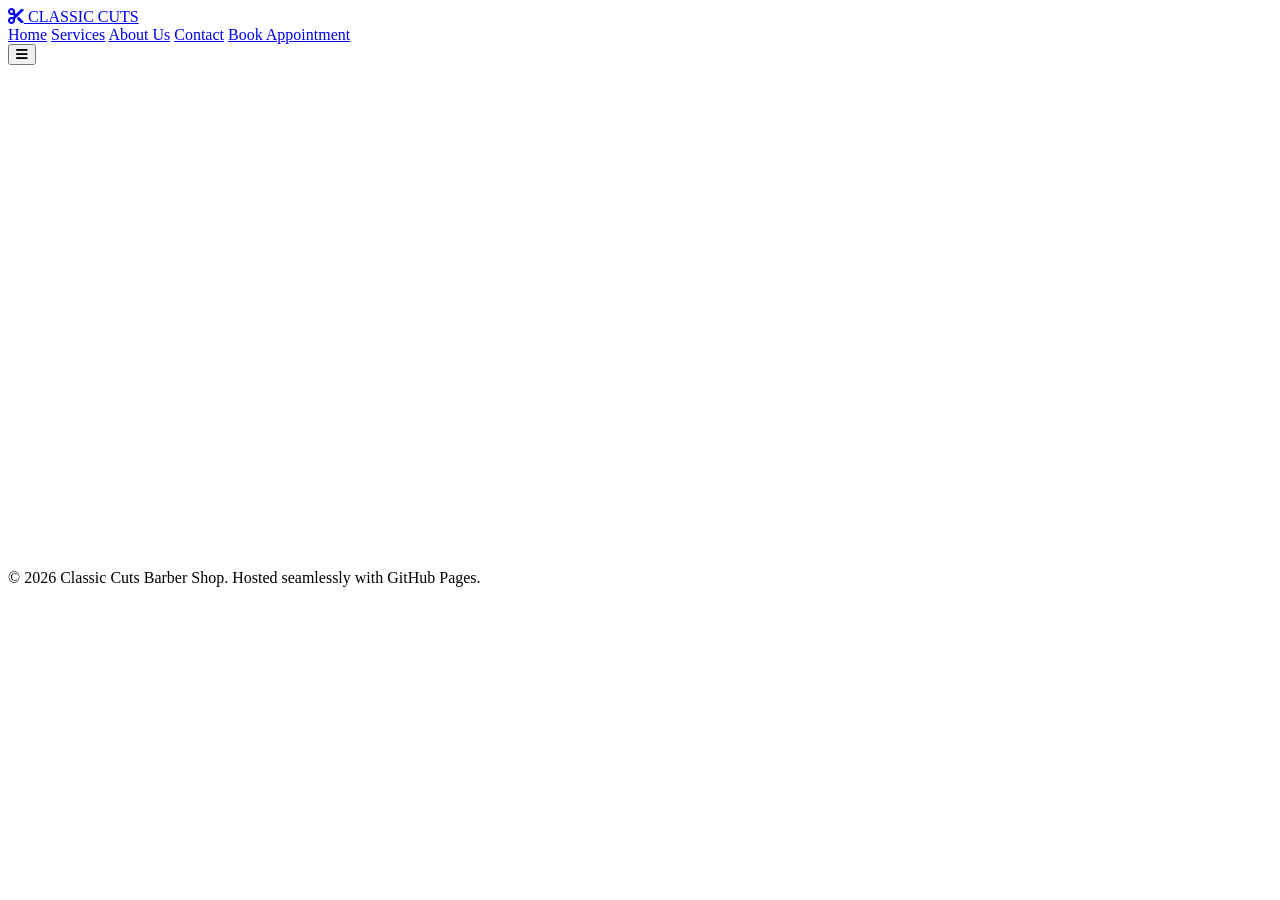
==== about.html @ 8a66cd48 "Add files via upload" ====
<!DOCTYPE html>
<html lang="en">
<head>
  <meta charset="UTF-8">
  <meta name="viewport" content="width=device-width, initial-scale=1.0">
  <title>About Us - Classic Cuts Barber Shop</title>
  <link rel="stylesheet" href="css/style.css">
  <link rel="preconnect" href="https://fonts.googleapis.com">
  <link rel="preconnect" href="https://fonts.gstatic.com" crossorigin>
  <link href="https://fonts.googleapis.com/css2?family=Cinzel:wght@600;700;800&family=Plus+Jakarta+Sans:wght@300;400;500;600;700&display=swap" rel="stylesheet">
  <link rel="stylesheet" href="https://cdnjs.cloudflare.com/ajax/libs/font-awesome/6.5.1/css/all.min.css">
  <link rel="stylesheet" href="https://unpkg.com/aos@2.3.1/dist/aos.css">
</head>
<body>
  <header class="navbar-wrapper" id="navbar">
    <div class="container nav-container">
      <a href="index.html" class="brand-logo">
        <i class="fa-solid fa-scissors"></i>
        <span>CLASSIC CUTS</span>
      </a>
      <nav class="nav-menu" id="navMenu">
        <a href="index.html" class="nav-link">Home</a>
        <a href="services.html" class="nav-link">Services</a>
        <a href="about.html" class="nav-link active">About Us</a>
        <a href="contact.html" class="nav-link">Contact</a>
        <a href="contact.html" class="btn btn-primary nav-cta">Book Appointment</a>
      </nav>
      <button class="mobile-toggle" id="mobileToggle" aria-label="Toggle menu">
        <i class="fa-solid fa-bars"></i>
      </button>
    </div>
  </header>

  <section class="page-header">
    <div class="container" data-aos="fade-up">
      <h1>About Classic Cuts</h1>
      <p>လက်ရာသေသပ်မှုနှင့် ယုံကြည်စိတ်ချရမှုအတွက် ၂၀၁၈ ခုနှစ်မှစတင်၍ ရပ်တည်လာခဲ့ပါသည်</p>
    </div>
  </section>

  <!-- Story Section -->
  <section class="about-story">
    <div class="container two-col-grid">
      <div class="story-img" data-aos="fade-right">
        <img src="https://images.unsplash.com/photo-1503951914875-452162b0f3f1?auto=format&fit=crop&w=800&q=80" alt="Our Barber Shop">
      </div>
      <div class="story-text" data-aos="fade-left">
        <span class="tagline">Our Heritage</span>
        <h2>ဆံပင်ညှပ်ခြင်းထက်ပိုသော အနုပညာ အတွေ့အကြုံ</h2>
        <p>Classic Cuts သည် ရိုးရာအစဉ်အလာကို လေးစားသော ကတ်ကြေးသံများနှင့်အတူ ခေတ်ပေါ် styling ပညာရပ်များကို ရောယှက်ထားသည့် နေရာတစ်ခု ဖြစ်ပါသည်။</p>
        <p>လူကြီးမင်းတို့ ဆိုင်အတွင်း ခြေချလိုက်သည်နှင့် အမောပြေစေမည့် ကော်ဖီ/လက်ဖက်ရည်နှင့်အတူ ဇိမ်ကျကျ နှိပ်နယ်ခံစားနိုင်စေရန် စီစဉ်ထားပါသည်။</p>
        <div class="stats-row">
          <div class="stat-card">
            <h3>8+</h3>
            <p>Years Experience</p>
          </div>
          <div class="stat-card">
            <h3>15K+</h3>
            <p>Happy Clients</p>
          </div>
          <div class="stat-card">
            <h3>5</h3>
            <p>Master Barbers</p>
          </div>
        </div>
      </div>
    </div>
  </section>

  <footer class="footer">
    <div class="container footer-bottom">
      <p>&copy; 2026 Classic Cuts Barber Shop. Hosted seamlessly with GitHub Pages.</p>
    </div>
  </footer>

  <script src="https://unpkg.com/aos@2.3.1/dist/aos.js"></script>
  <script src="js/main.js"></script>
</body>
</html>
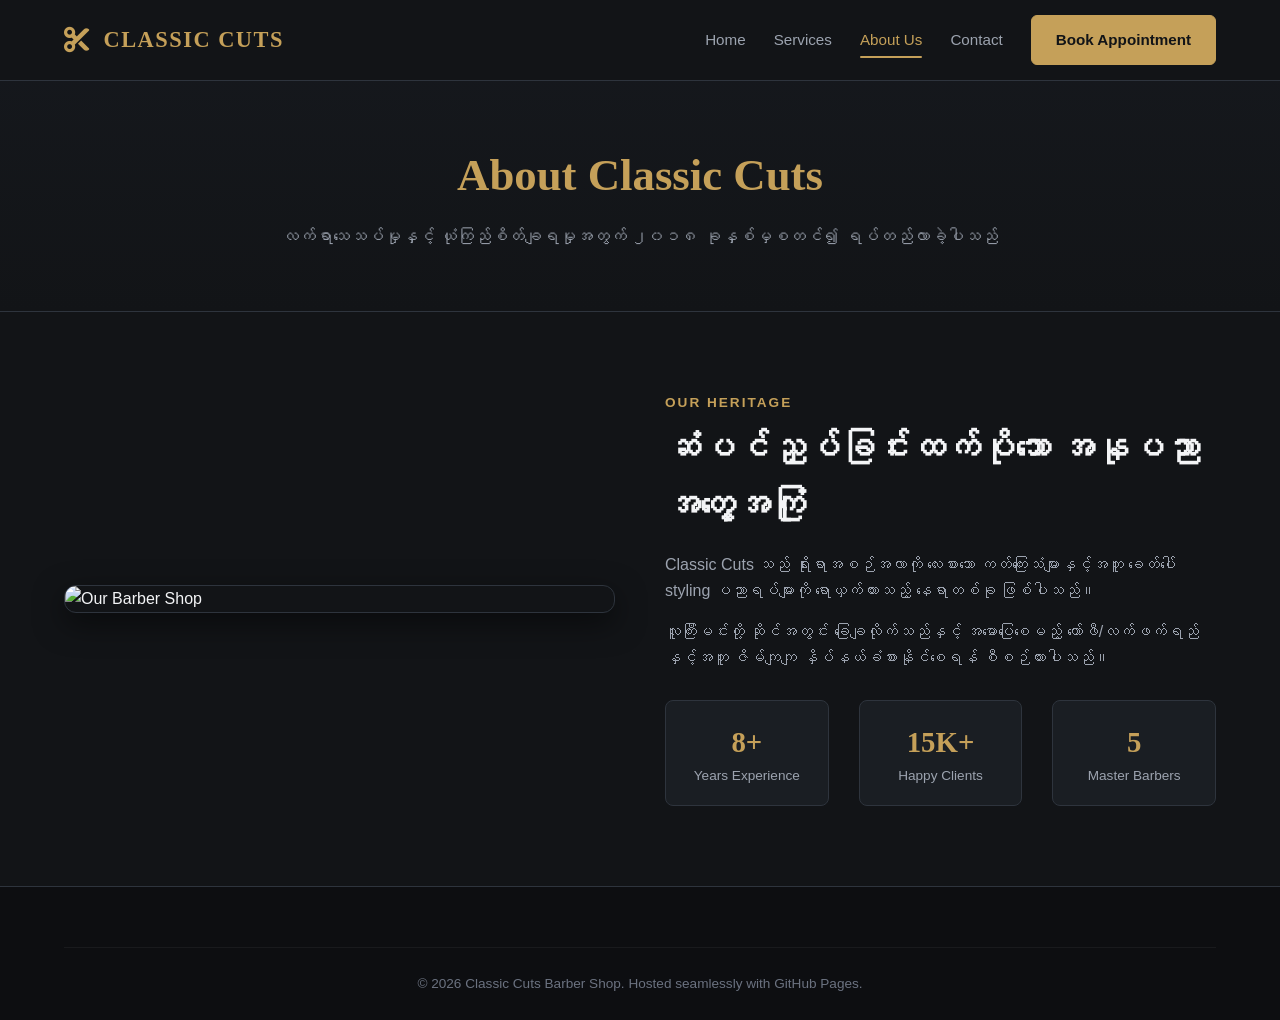
==== commit d706ddbd: "Add canonical link to about.html" ====
--- a/about.html
+++ b/about.html
@@ -3,6 +3,7 @@
 <head>
   <meta charset="UTF-8">
   <meta name="viewport" content="width=device-width, initial-scale=1.0">
+  <link rel="canonical" href="https://barber.swampyaeaung.site/" />
   <title>About Us - Classic Cuts Barber Shop</title>
   <link rel="stylesheet" href="css/style.css">
   <link rel="preconnect" href="https://fonts.googleapis.com">
--- a/css/style.css
+++ b/css/style.css
@@ -0,0 +1,758 @@
+/* -----------------------------------------------------------
+   Theme Variables & Reset
+----------------------------------------------------------- */
+:root {
+  --primary-gold: #c5a059;
+  --primary-gold-hover: #dcb66f;
+  --bg-dark: #121417;
+  --bg-surface: #1a1e23;
+  --bg-surface-elevated: #22272e;
+  --text-main: #f3f4f6;
+  --text-muted: #9ca3af;
+  --border-color: #2e343d;
+  --accent-glow: rgba(197, 160, 89, 0.2);
+  --font-serif: 'Cinzel', serif;
+  --font-sans: 'Plus Jakarta Sans', sans-serif;
+  --transition-smooth: all 0.3s cubic-bezier(0.4, 0, 0.2, 1);
+}
+
+* {
+  margin: 0;
+  padding: 0;
+  box-sizing: border-box;
+}
+
+body {
+  font-family: var(--font-sans);
+  background-color: var(--bg-dark);
+  color: var(--text-main);
+  line-height: 1.6;
+  overflow-x: hidden;
+}
+
+a {
+  text-decoration: none;
+  color: inherit;
+}
+
+img {
+  max-width: 100%;
+  display: block;
+}
+
+/* -----------------------------------------------------------
+   Layout Containers
+----------------------------------------------------------- */
+.container {
+  width: 90%;
+  max-width: 1200px;
+  margin: 0 auto;
+}
+
+/* -----------------------------------------------------------
+   Navbar Component (Responsive & Sticky)
+----------------------------------------------------------- */
+.navbar-wrapper {
+  position: fixed;
+  top: 0;
+  left: 0;
+  width: 100%;
+  z-index: 1000;
+  background-color: rgba(18, 20, 23, 0.85);
+  backdrop-filter: blur(12px);
+  border-bottom: 1px solid var(--border-color);
+  transition: var(--transition-smooth);
+}
+
+.navbar-wrapper.scrolled {
+  background-color: rgba(18, 20, 23, 0.98);
+  box-shadow: 0 4px 20px rgba(0, 0, 0, 0.4);
+}
+
+.nav-container {
+  display: flex;
+  justify-content: space-between;
+  align-items: center;
+  height: 80px;
+}
+
+.brand-logo {
+  display: flex;
+  align-items: center;
+  gap: 12px;
+  font-family: var(--font-serif);
+  font-size: 1.4rem;
+  font-weight: 700;
+  letter-spacing: 1.5px;
+  color: var(--primary-gold);
+}
+
+.brand-logo i {
+  font-size: 1.6rem;
+}
+
+.nav-menu {
+  display: flex;
+  align-items: center;
+  gap: 28px;
+}
+
+.nav-link {
+  font-size: 0.95rem;
+  font-weight: 500;
+  color: var(--text-muted);
+  position: relative;
+  transition: var(--transition-smooth);
+}
+
+.nav-link:hover,
+.nav-link.active {
+  color: var(--primary-gold);
+}
+
+.nav-link.active::after {
+  content: '';
+  position: absolute;
+  bottom: -6px;
+  left: 0;
+  width: 100%;
+  height: 2px;
+  background-color: var(--primary-gold);
+  border-radius: 2px;
+}
+
+.mobile-toggle {
+  display: none;
+  background: none;
+  border: none;
+  color: var(--primary-gold);
+  font-size: 1.6rem;
+  cursor: pointer;
+}
+
+/* -----------------------------------------------------------
+   Buttons & Badges
+----------------------------------------------------------- */
+.btn {
+  display: inline-flex;
+  align-items: center;
+  justify-content: center;
+  gap: 8px;
+  padding: 12px 24px;
+  border-radius: 6px;
+  font-weight: 600;
+  font-size: 0.95rem;
+  cursor: pointer;
+  transition: var(--transition-smooth);
+}
+
+.btn-primary {
+  background-color: var(--primary-gold);
+  color: #121417;
+  border: 1px solid var(--primary-gold);
+}
+
+.btn-primary:hover {
+  background-color: var(--primary-gold-hover);
+  border-color: var(--primary-gold-hover);
+  transform: translateY(-2px);
+  box-shadow: 0 6px 18px var(--accent-glow);
+}
+
+.btn-outline {
+  background: transparent;
+  color: var(--primary-gold);
+  border: 1px solid var(--primary-gold);
+}
+
+.btn-outline:hover {
+  background-color: rgba(197, 160, 89, 0.1);
+  transform: translateY(-2px);
+}
+
+/* -----------------------------------------------------------
+   Hero Section
+----------------------------------------------------------- */
+.hero-section {
+  min-height: 90vh;
+  position: relative;
+  background-image: url('https://images.unsplash.com/photo-1585747860715-2ba37e788b70?auto=format&fit=crop&w=1920&q=80');
+  background-size: cover;
+  background-position: center;
+  display: flex;
+  align-items: center;
+  padding-top: 80px;
+}
+
+.hero-overlay {
+  position: absolute;
+  inset: 0;
+  background: linear-gradient(180deg, rgba(18, 20, 23, 0.7) 0%, rgba(18, 20, 23, 0.95) 100%);
+}
+
+.hero-content {
+  position: relative;
+  z-index: 2;
+  max-width: 780px;
+}
+
+.sub-badge {
+  display: inline-block;
+  padding: 6px 14px;
+  background: rgba(197, 160, 89, 0.15);
+  border: 1px solid rgba(197, 160, 89, 0.3);
+  color: var(--primary-gold);
+  border-radius: 30px;
+  font-size: 0.85rem;
+  font-weight: 600;
+  margin-bottom: 20px;
+}
+
+.hero-title {
+  font-family: var(--font-serif);
+  font-size: 3.2rem;
+  line-height: 1.2;
+  margin-bottom: 20px;
+  color: #ffffff;
+}
+
+.hero-subtitle {
+  font-size: 1.15rem;
+  color: #d1d5db;
+  margin-bottom: 35px;
+}
+
+.hero-actions {
+  display: flex;
+  gap: 16px;
+  flex-wrap: wrap;
+}
+
+/* -----------------------------------------------------------
+   Highlights Section
+----------------------------------------------------------- */
+.highlights-section {
+  background-color: var(--bg-surface);
+  padding: 35px 0;
+  border-bottom: 1px solid var(--border-color);
+}
+
+.highlights-grid {
+  display: grid;
+  grid-template-columns: repeat(3, 1fr);
+  gap: 25px;
+}
+
+.highlight-item {
+  display: flex;
+  align-items: center;
+  gap: 18px;
+}
+
+.h-icon {
+  width: 55px;
+  height: 55px;
+  border-radius: 50%;
+  background: rgba(197, 160, 89, 0.1);
+  color: var(--primary-gold);
+  display: flex;
+  align-items: center;
+  justify-content: center;
+  font-size: 1.4rem;
+  border: 1px solid rgba(197, 160, 89, 0.25);
+  flex-shrink: 0;
+}
+
+.highlight-item h3 {
+  font-size: 1.05rem;
+  margin-bottom: 4px;
+}
+
+.highlight-item p {
+  font-size: 0.85rem;
+  color: var(--text-muted);
+}
+
+/* -----------------------------------------------------------
+   Cards Grid & Service Cards
+----------------------------------------------------------- */
+.preview-section,
+.services-wrapper {
+  padding: 80px 0;
+}
+
+.section-header {
+  text-align: center;
+  max-width: 650px;
+  margin: 0 auto 50px;
+}
+
+.tagline {
+  color: var(--primary-gold);
+  text-transform: uppercase;
+  font-size: 0.85rem;
+  letter-spacing: 2px;
+  font-weight: 700;
+  display: block;
+  margin-bottom: 8px;
+}
+
+.section-header h2 {
+  font-family: var(--font-serif);
+  font-size: 2.2rem;
+  margin-bottom: 12px;
+}
+
+.cards-grid {
+  display: grid;
+  grid-template-columns: repeat(auto-fill, minmax(320px, 1fr));
+  gap: 30px;
+}
+
+.service-card {
+  background: var(--bg-surface);
+  border: 1px solid var(--border-color);
+  border-radius: 12px;
+  overflow: hidden;
+  transition: var(--transition-smooth);
+  display: flex;
+  flex-direction: column;
+}
+
+.service-card:hover {
+  transform: translateY(-8px);
+  border-color: var(--primary-gold);
+  box-shadow: 0 12px 30px rgba(0, 0, 0, 0.45);
+}
+
+.card-img-wrap {
+  position: relative;
+  height: 220px;
+  overflow: hidden;
+}
+
+.card-img-wrap img {
+  width: 100%;
+  height: 100%;
+  object-fit: cover;
+  transition: transform 0.5s ease;
+}
+
+.service-card:hover .card-img-wrap img {
+  transform: scale(1.08);
+}
+
+.price-tag {
+  position: absolute;
+  top: 15px;
+  right: 15px;
+  background: rgba(18, 20, 23, 0.88);
+  border: 1px solid var(--primary-gold);
+  color: var(--primary-gold);
+  font-weight: 700;
+  padding: 5px 12px;
+  border-radius: 6px;
+  font-size: 0.9rem;
+  backdrop-filter: blur(4px);
+}
+
+.card-body {
+  padding: 24px;
+  display: flex;
+  flex-direction: column;
+  flex-grow: 1;
+}
+
+.cat-pill {
+  font-size: 0.75rem;
+  font-weight: 600;
+  color: var(--primary-gold);
+  background: rgba(197, 160, 89, 0.1);
+  padding: 3px 10px;
+  border-radius: 4px;
+  align-self: flex-start;
+  margin-bottom: 10px;
+}
+
+.card-body h3 {
+  font-size: 1.25rem;
+  margin-bottom: 10px;
+  color: #fff;
+}
+
+.card-body p {
+  color: var(--text-muted);
+  font-size: 0.92rem;
+  margin-bottom: 20px;
+  flex-grow: 1;
+}
+
+.card-meta {
+  display: flex;
+  justify-content: space-between;
+  align-items: center;
+  padding-top: 15px;
+  border-top: 1px solid var(--border-color);
+  font-size: 0.88rem;
+  color: var(--text-muted);
+}
+
+.read-more, .book-now-btn {
+  color: var(--primary-gold);
+  font-weight: 600;
+  transition: var(--transition-smooth);
+}
+
+.read-more:hover, .book-now-btn:hover {
+  color: var(--primary-gold-hover);
+  text-decoration: underline;
+}
+
+/* -----------------------------------------------------------
+   Filter Buttons
+----------------------------------------------------------- */
+.filter-controls {
+  display: flex;
+  justify-content: center;
+  gap: 12px;
+  flex-wrap: wrap;
+  margin-bottom: 45px;
+}
+
+.filter-btn {
+  background: var(--bg-surface);
+  border: 1px solid var(--border-color);
+  color: var(--text-muted);
+  padding: 10px 20px;
+  border-radius: 30px;
+  font-size: 0.9rem;
+  font-weight: 600;
+  cursor: pointer;
+  transition: var(--transition-smooth);
+}
+
+.filter-btn:hover,
+.filter-btn.active {
+  background: var(--primary-gold);
+  border-color: var(--primary-gold);
+  color: #121417;
+}
+
+/* -----------------------------------------------------------
+   Page Headers (About & Services & Contact)
+----------------------------------------------------------- */
+.page-header {
+  padding: 140px 0 60px;
+  text-align: center;
+  background: linear-gradient(180deg, #16191e 0%, var(--bg-dark) 100%);
+  border-bottom: 1px solid var(--border-color);
+}
+
+.page-header h1 {
+  font-family: var(--font-serif);
+  font-size: 2.8rem;
+  margin-bottom: 12px;
+  color: var(--primary-gold);
+}
+
+.page-header p {
+  color: var(--text-muted);
+  font-size: 1.05rem;
+}
+
+/* -----------------------------------------------------------
+   Two Column Sections (Story & Contact)
+----------------------------------------------------------- */
+.about-story,
+.contact-section {
+  padding: 80px 0;
+}
+
+.two-col-grid {
+  display: grid;
+  grid-template-columns: 1fr 1fr;
+  gap: 50px;
+  align-items: center;
+}
+
+.story-img img {
+  border-radius: 12px;
+  border: 1px solid var(--border-color);
+  box-shadow: 0 10px 30px rgba(0,0,0,0.5);
+}
+
+.story-text h2 {
+  font-family: var(--font-serif);
+  font-size: 2.2rem;
+  margin-bottom: 18px;
+}
+
+.story-text p {
+  color: var(--text-muted);
+  margin-bottom: 16px;
+}
+
+.stats-row {
+  display: flex;
+  gap: 30px;
+  margin-top: 30px;
+}
+
+.stat-card {
+  background: var(--bg-surface);
+  border: 1px solid var(--border-color);
+  padding: 18px 24px;
+  border-radius: 8px;
+  text-align: center;
+  flex: 1;
+}
+
+.stat-card h3 {
+  font-size: 1.8rem;
+  color: var(--primary-gold);
+  font-family: var(--font-serif);
+}
+
+.stat-card p {
+  font-size: 0.85rem;
+  margin-bottom: 0;
+}
+
+/* -----------------------------------------------------------
+   Contact & Form Styles
+----------------------------------------------------------- */
+.contact-info-card,
+.booking-form-card {
+  background: var(--bg-surface);
+  border: 1px solid var(--border-color);
+  padding: 40px;
+  border-radius: 12px;
+}
+
+.contact-info-card h2,
+.booking-form-card h2 {
+  font-family: var(--font-serif);
+  font-size: 1.8rem;
+  margin-bottom: 15px;
+  color: #fff;
+}
+
+.contact-info-card p {
+  color: var(--text-muted);
+  margin-bottom: 30px;
+}
+
+.info-group {
+  display: flex;
+  gap: 20px;
+  margin-bottom: 24px;
+}
+
+.info-icon {
+  width: 48px;
+  height: 48px;
+  border-radius: 8px;
+  background: rgba(197, 160, 89, 0.1);
+  color: var(--primary-gold);
+  display: flex;
+  align-items: center;
+  justify-content: center;
+  font-size: 1.2rem;
+  flex-shrink: 0;
+}
+
+.info-group h4 {
+  font-size: 1.05rem;
+  margin-bottom: 4px;
+}
+
+.info-group p {
+  margin-bottom: 0;
+  font-size: 0.92rem;
+}
+
+.form-group {
+  margin-bottom: 20px;
+}
+
+.form-group label {
+  display: block;
+  font-size: 0.88rem;
+  font-weight: 600;
+  margin-bottom: 8px;
+  color: var(--text-main);
+}
+
+.form-group input,
+.form-group select,
+.form-group textarea {
+  width: 100%;
+  padding: 12px 16px;
+  background: var(--bg-surface-elevated);
+  border: 1px solid var(--border-color);
+  border-radius: 6px;
+  color: #fff;
+  font-family: var(--font-sans);
+  font-size: 0.95rem;
+  transition: var(--transition-smooth);
+}
+
+.form-group input:focus,
+.form-group select:focus,
+.form-group textarea:focus {
+  outline: none;
+  border-color: var(--primary-gold);
+  box-shadow: 0 0 0 3px var(--accent-glow);
+}
+
+.form-row {
+  display: grid;
+  grid-template-columns: 1fr 1fr;
+  gap: 15px;
+}
+
+.submit-btn {
+  width: 100%;
+  padding: 14px;
+  margin-top: 10px;
+}
+
+.form-feedback {
+  margin-top: 20px;
+  padding: 14px;
+  border-radius: 6px;
+  font-size: 0.92rem;
+  text-align: center;
+}
+
+.form-feedback.success {
+  background: rgba(34, 197, 94, 0.15);
+  border: 1px solid #22c55e;
+  color: #4ade80;
+}
+
+.hidden {
+  display: none;
+}
+
+/* -----------------------------------------------------------
+   CTA Banner & Footer
+----------------------------------------------------------- */
+.cta-banner {
+  padding: 60px 0;
+}
+
+.banner-box {
+  background: linear-gradient(135deg, #242930 0%, #171a1e 100%);
+  border: 1px solid var(--primary-gold);
+  padding: 50px 30px;
+  border-radius: 12px;
+  text-align: center;
+}
+
+.banner-box h2 {
+  font-family: var(--font-serif);
+  font-size: 2rem;
+  margin-bottom: 12px;
+}
+
+.banner-box p {
+  color: var(--text-muted);
+  margin-bottom: 25px;
+}
+
+.footer {
+  background: #0d0e11;
+  border-top: 1px solid var(--border-color);
+  padding: 60px 0 25px;
+}
+
+.footer-grid {
+  display: grid;
+  grid-template-columns: 2fr 1fr 1.5fr;
+  gap: 40px;
+  margin-bottom: 40px;
+}
+
+.footer-col h4 {
+  font-family: var(--font-serif);
+  color: var(--primary-gold);
+  margin-bottom: 18px;
+  font-size: 1.1rem;
+}
+
+.footer-links {
+  list-style: none;
+}
+
+.footer-links li {
+  margin-bottom: 10px;
+}
+
+.footer-links a {
+  color: var(--text-muted);
+  transition: var(--transition-smooth);
+}
+
+.footer-links a:hover {
+  color: var(--primary-gold);
+}
+
+.footer-bottom {
+  text-align: center;
+  font-size: 0.85rem;
+  color: #6b7280;
+  border-top: 1px solid rgba(255, 255, 255, 0.05);
+  padding-top: 25px;
+}
+
+/* -----------------------------------------------------------
+   Responsive Breakpoints (Mobile & Tablet)
+----------------------------------------------------------- */
+@media (max-width: 992px) {
+  .two-col-grid {
+    grid-template-columns: 1fr;
+  }
+  .highlights-grid {
+    grid-template-columns: 1fr;
+  }
+  .footer-grid {
+    grid-template-columns: 1fr;
+  }
+}
+
+@media (max-width: 768px) {
+  .mobile-toggle {
+    display: block;
+  }
+
+  .nav-menu {
+    position: absolute;
+    top: 80px;
+    left: 0;
+    width: 100%;
+    background-color: var(--bg-dark);
+    flex-direction: column;
+    padding: 30px 20px;
+    gap: 20px;
+    border-bottom: 1px solid var(--border-color);
+    transform: translateY(-150%);
+    opacity: 0;
+    visibility: hidden;
+    transition: var(--transition-smooth);
+  }
+
+  .nav-menu.active {
+    transform: translateY(0);
+    opacity: 1;
+    visibility: visible;
+  }
+
+  .hero-title {
+    font-size: 2.2rem;
+  }
+
+  .form-row {
+    grid-template-columns: 1fr;
+  }
+}
